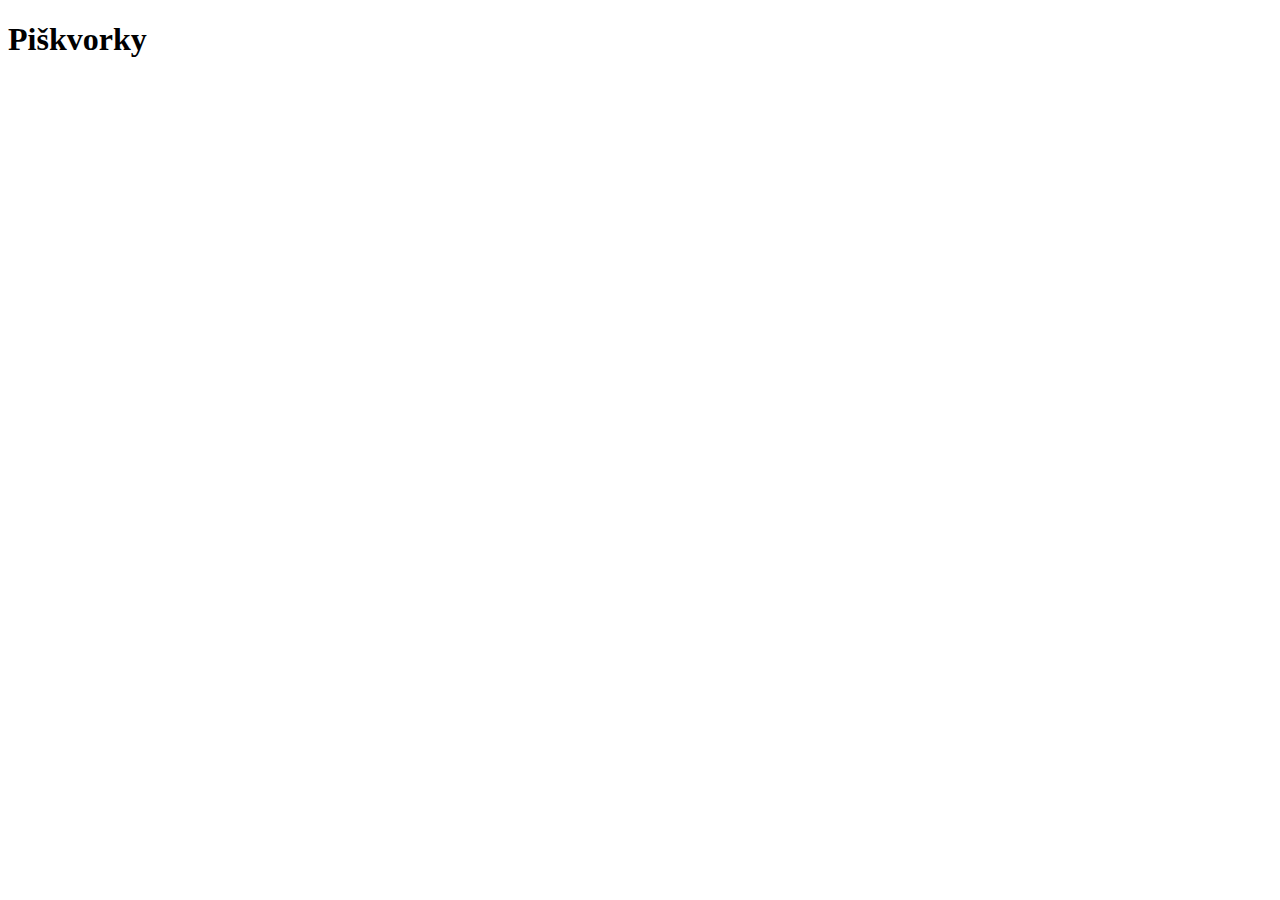
==== index.html @ 76d3016d "Základní html" ====
<!DOCTYPE html>
<html lang="en">
<head>
    <meta charset="UTF-8">
    <meta http-equiv="X-UA-Compatible" content="IE=edge">
    <meta name="viewport" content="width=device-width, initial-scale=1.0">
    <title>Document</title>
</head>
<body>
    <h1> Piškvorky </h1>
</body>
</html>
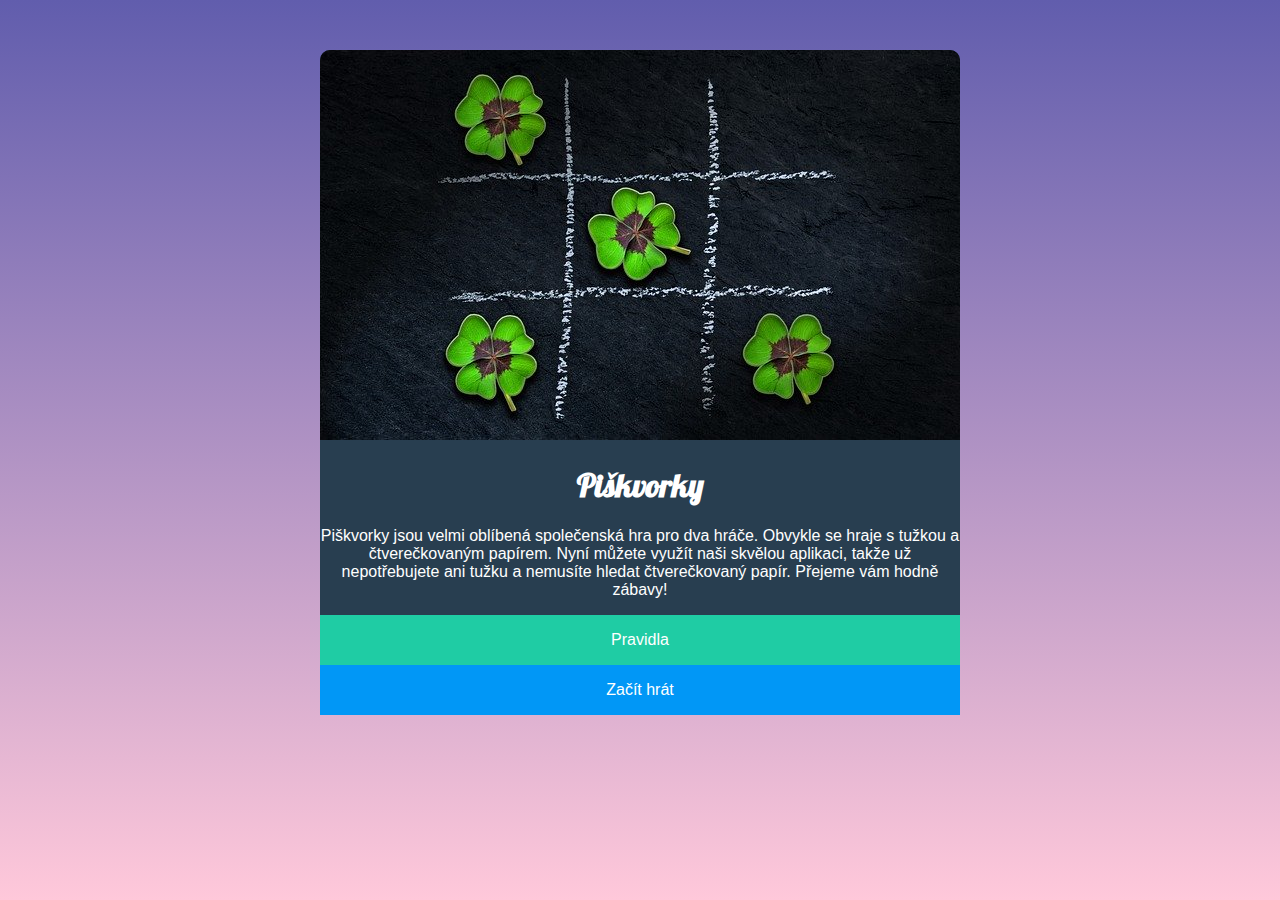
==== commit fa7a22de: "commit" ====
--- a/index.html
+++ b/index.html
@@ -5,8 +5,22 @@
     <meta http-equiv="X-UA-Compatible" content="IE=edge">
     <meta name="viewport" content="width=device-width, initial-scale=1.0">
     <title>Document</title>
+    <link rel="stylesheet" href="styly.css">
+    <style>
+        @import url('https://fonts.googleapis.com/css2?family=Lobster&display=swap');
+        </style>
 </head>
 <body>
-    <h1> Piškvorky </h1>
+    <div class= "MyClass">
+        <img src="uvodni.jpg">
+        <h1> Piškvorky </h1>
+        <p>Piškvorky jsou velmi oblíbená společenská hra pro dva hráče. Obvykle se hraje s tužkou a čtverečkovaným papírem. Nyní můžete využít naši skvělou aplikaci, takže už nepotřebujete ani tužku a nemusíte hledat čtverečkovaný papír. Přejeme vám hodně zábavy!</p>
+        <div class="menu-container">
+            <div class="button-container">
+            <a href="index.html" id="button1">Pravidla</a>
+            <a href="index.html" id="button2">Začít hrát</a>
+            </div>
+        </div>
+    </div>
 </body>
 </html>--- a/styly.css
+++ b/styly.css
@@ -0,0 +1,64 @@
+    html {
+    background: linear-gradient(#615dad, #ffc8da);
+    height: 100%;
+    }
+
+   img {
+    width: 100%;
+    height: 50%;
+    border-top-left-radius: 10px;
+    border-top-right-radius: 10px;
+    }
+   h1 {
+    color: #ffffff;
+    background-color: #283e50;
+    text-align: center;
+    font-family: Lobster;
+    font-size: 200%;
+   }
+   p {
+    background-color: #283e50;
+    color: #ffffff;
+    text-align: center;
+    font-family: Helvetica;
+    font-size: 100%;
+   }
+    #button1 {
+    background-color: #1fcca4;
+    color: #ffffff;
+    position: relative;
+    width: 100%;
+    display: inline-block;
+    font-family: Helvetica;
+    text-decoration: none;
+   }
+   #button1:hover {
+    background-color: #1cbb96;
+
+   }
+    #button2 {
+    background-color: #0197f6;
+    color: #ffffff;
+    width: 100%;
+    display: inline-block;
+    font-family: Helvetica;
+    text-decoration: none;
+
+    }
+    #button2:hover {
+        background-color: #0090e9;
+    }
+    body {
+    background-color: #283e50;
+    border-top-left-radius: 10px;
+    border-top-right-radius: 10px;
+    width: 50%;
+    margin: 50px auto;
+    }
+    .button-container {
+    width: 100%;
+    background: #283e50;
+    overflow-y: auto;
+    text-align: center;
+    line-height: 50px;
+    }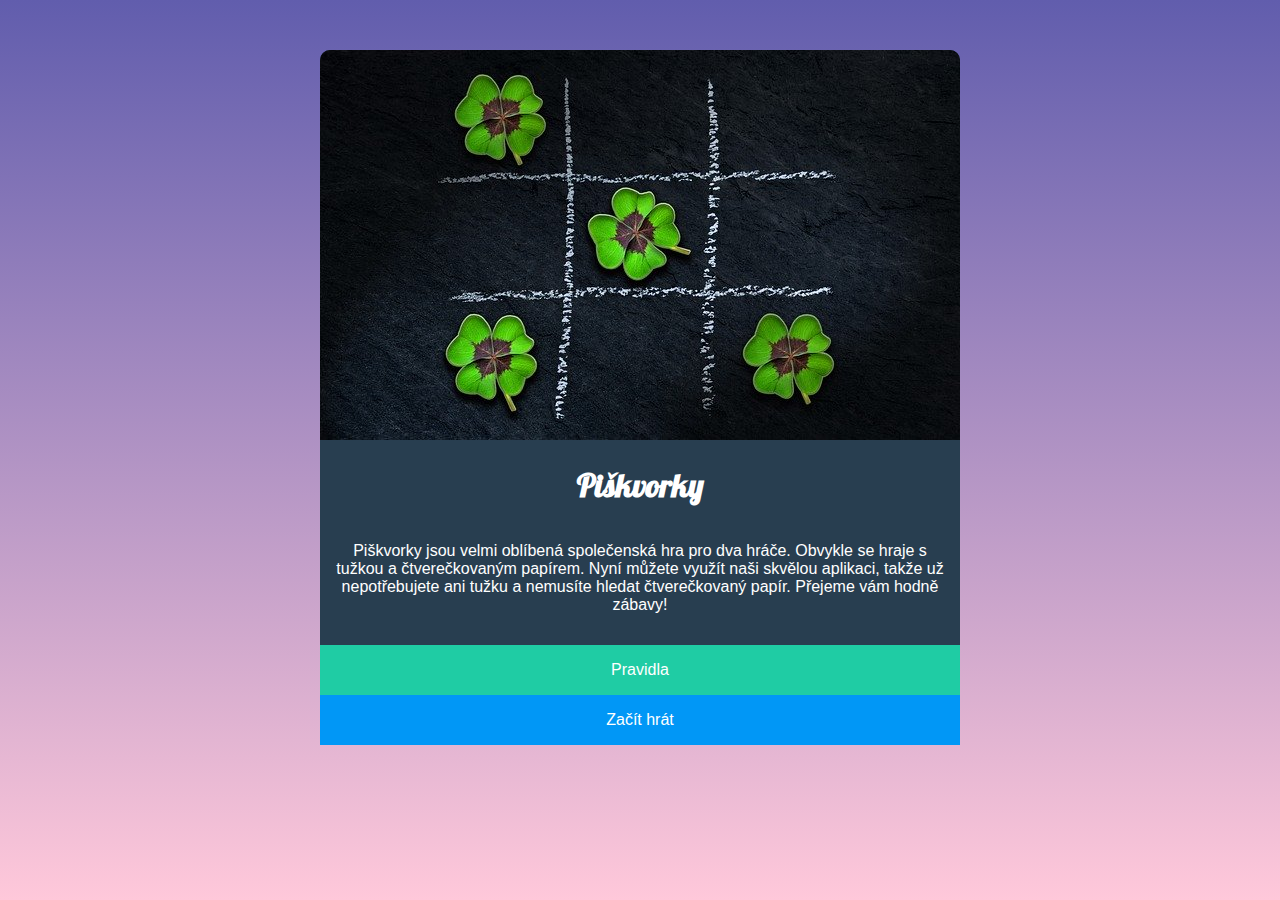
==== commit 81e2429e: "Přidání pravidel" ====
--- a/index.html
+++ b/index.html
@@ -17,7 +17,7 @@
         <p>Piškvorky jsou velmi oblíbená společenská hra pro dva hráče. Obvykle se hraje s tužkou a čtverečkovaným papírem. Nyní můžete využít naši skvělou aplikaci, takže už nepotřebujete ani tužku a nemusíte hledat čtverečkovaný papír. Přejeme vám hodně zábavy!</p>
         <div class="menu-container">
             <div class="button-container">
-            <a href="index.html" id="button1">Pravidla</a>
+            <a href="pravidla.html" id="button1">Pravidla</a>
             <a href="index.html" id="button2">Začít hrát</a>
             </div>
         </div>
--- a/styly.css
+++ b/styly.css
@@ -22,6 +22,7 @@
     text-align: center;
     font-family: Helvetica;
     font-size: 100%;
+    padding: 15px;
    }
     #button1 {
     background-color: #1fcca4;
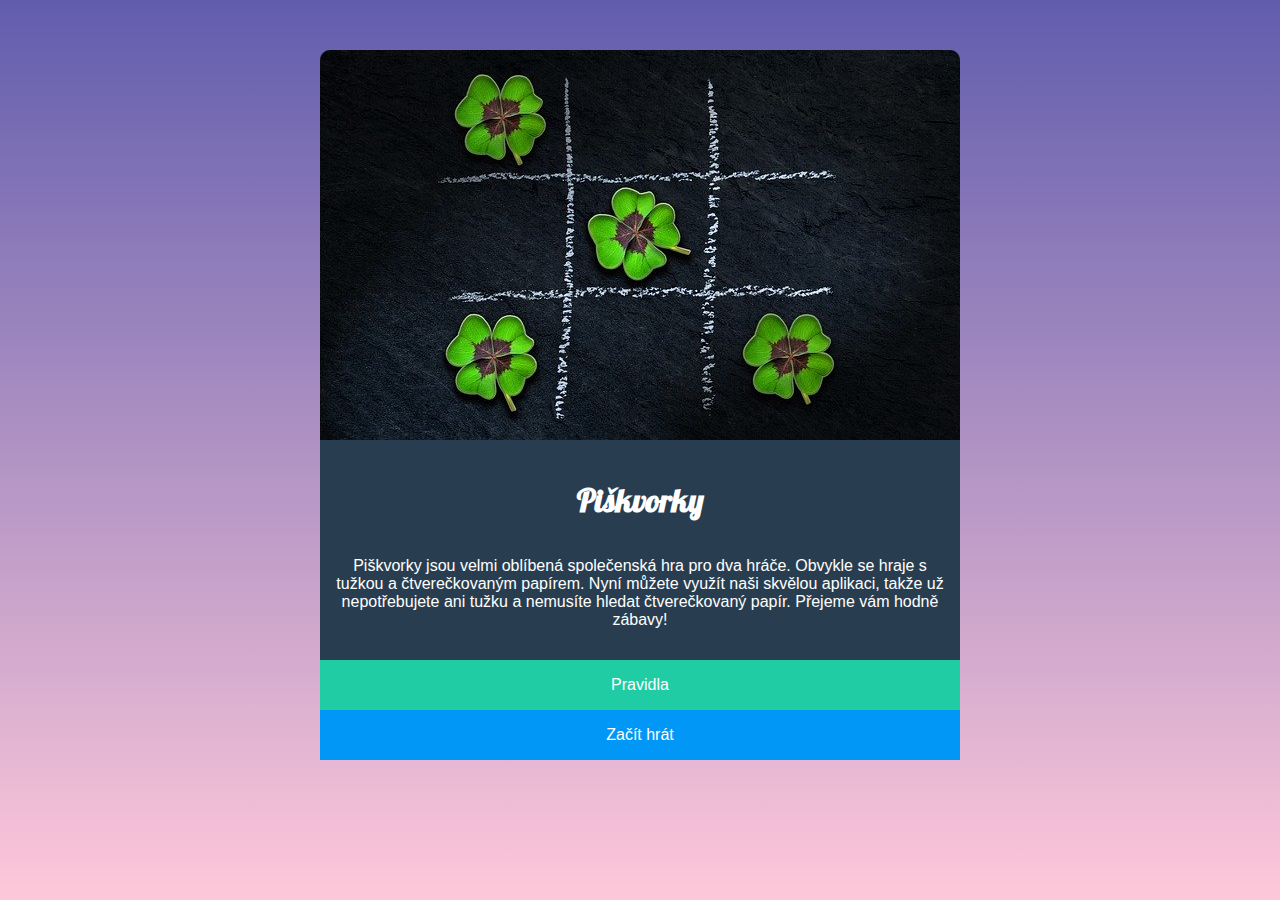
==== commit 82089d09: "Pokrok pravidla" ====
--- a/index.html
+++ b/index.html
@@ -1,6 +1,7 @@
 <!DOCTYPE html>
 <html lang="en">
 <head>
+    <meta name="viewport" content="width=device-width, initial-scale=1.0">
     <meta charset="UTF-8">
     <meta http-equiv="X-UA-Compatible" content="IE=edge">
     <meta name="viewport" content="width=device-width, initial-scale=1.0">
--- a/styly.css
+++ b/styly.css
@@ -15,6 +15,7 @@
     text-align: center;
     font-family: Lobster;
     font-size: 200%;
+    padding-top: 15px;
    }
    p {
     background-color: #283e50;
@@ -62,4 +63,35 @@
     overflow-y: auto;
     text-align: center;
     line-height: 50px;
-    }+    }
+    .Pravidla {
+    color: #ffffff;
+    padding: 15px;
+    max-width: 700px;
+    }
+    .Pravidla li {
+    margin-top: 10px;
+    margin-bottom: 10px;
+    }
+    .Pravidla p {
+    font-style: italic;
+    margin-top: -10px;
+    }
+    .Pravidla img {
+    }
+    .kolecko {
+    max-width: 20px;
+    max-height: 20px;
+    filter: invert();
+    }
+    .krizek {
+    max-width: 20px;
+    max-height: 20px;
+    filter: invert();
+    }
+    @media screen and (min-width: 1000px) {
+        .Pravidla img {
+            width: 50%;
+        
+        };
+      }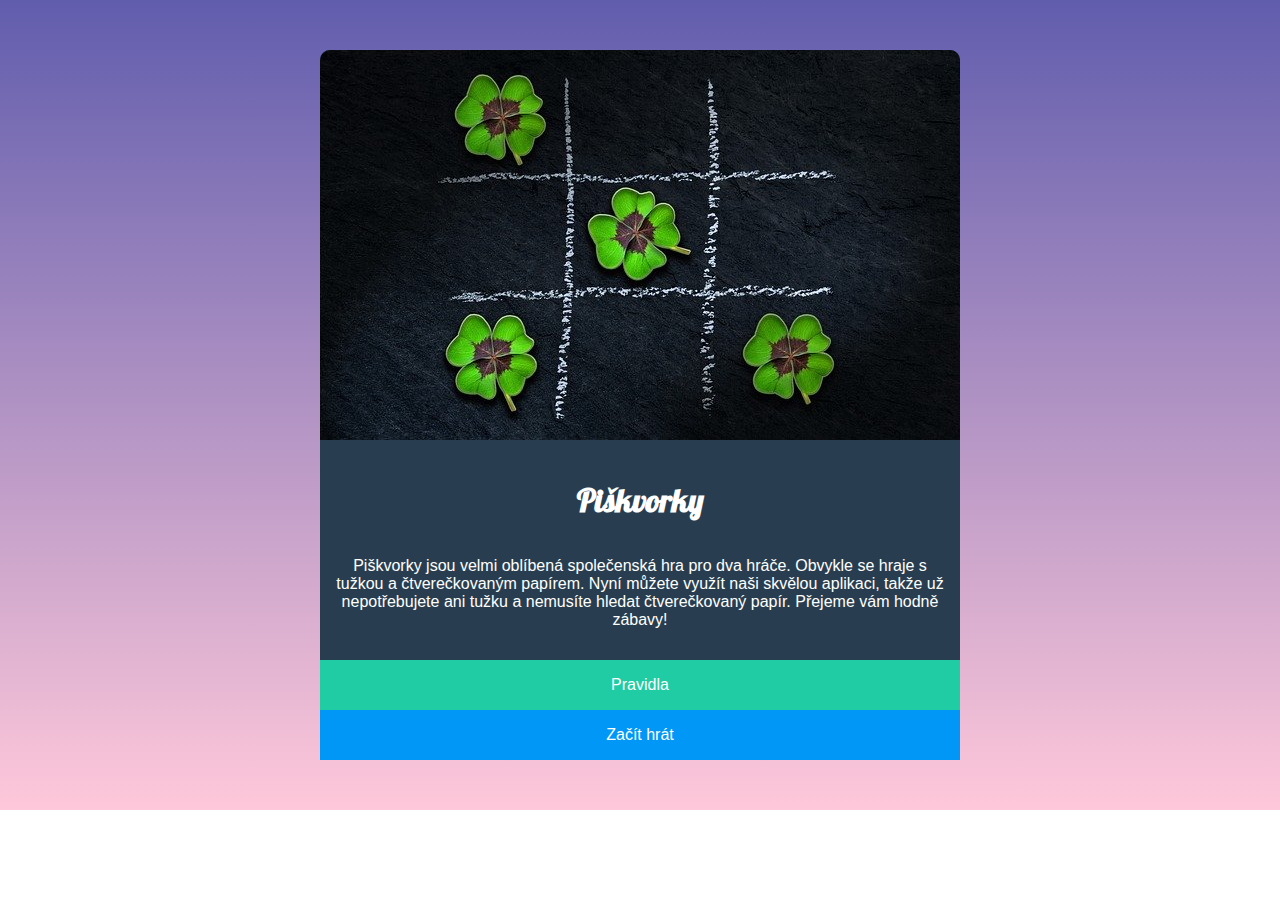
==== commit 9c53cd27: "commit Hotovo" ====
--- a/index.html
+++ b/index.html
@@ -1,7 +1,6 @@
 <!DOCTYPE html>
 <html lang="en">
 <head>
-    <meta name="viewport" content="width=device-width, initial-scale=1.0">
     <meta charset="UTF-8">
     <meta http-equiv="X-UA-Compatible" content="IE=edge">
     <meta name="viewport" content="width=device-width, initial-scale=1.0">
@@ -14,6 +13,7 @@
 <body>
     <div class= "MyClass">
         <img src="uvodni.jpg">
+    </div>
         <h1> Piškvorky </h1>
         <p>Piškvorky jsou velmi oblíbená společenská hra pro dva hráče. Obvykle se hraje s tužkou a čtverečkovaným papírem. Nyní můžete využít naši skvělou aplikaci, takže už nepotřebujete ani tužku a nemusíte hledat čtverečkovaný papír. Přejeme vám hodně zábavy!</p>
         <div class="menu-container">
@@ -22,6 +22,5 @@
             <a href="index.html" id="button2">Začít hrát</a>
             </div>
         </div>
-    </div>
 </body>
 </html>--- a/styly.css
+++ b/styly.css
@@ -1,13 +1,21 @@
     html {
     background: linear-gradient(#615dad, #ffc8da);
-    height: 100%;
+    height: auto;
+    background-position: center;
+    background-repeat: no-repeat;
+    -webkit-background-size: cover;
+    -moz-background-size: cover;
+    -o-background-size: cover;
+    background-size: cover;
+    margin:0;
+    padding:0;
     }
-
-   img {
+    .MyClass img {
     width: 100%;
     height: 50%;
     border-top-left-radius: 10px;
     border-top-right-radius: 10px;
+    text-align: center;
     }
    h1 {
     color: #ffffff;
@@ -16,6 +24,8 @@
     font-family: Lobster;
     font-size: 200%;
     padding-top: 15px;
+    border-top-left-radius: 10px;
+    border-top-right-radius: 10px;
    }
    p {
     background-color: #283e50;
@@ -56,6 +66,7 @@
     border-top-right-radius: 10px;
     width: 50%;
     margin: 50px auto;
+    max-width: 770px;
     }
     .button-container {
     width: 100%;
@@ -66,32 +77,89 @@
     }
     .Pravidla {
     color: #ffffff;
-    padding: 15px;
     max-width: 700px;
+    padding: 30px;
     }
     .Pravidla li {
     margin-top: 10px;
-    margin-bottom: 10px;
+    margin-bottom: 20px;
+    margin-left: 20px;
     }
     .Pravidla p {
     font-style: italic;
     margin-top: -10px;
     }
+    .Pravidla img .grid-container{
+    width: 50%;
+    display: block;
+    margin-left: auto;
+    margin-right: auto;
+    }
     .Pravidla img {
+    width: auto;
+
     }
     .kolecko {
-    max-width: 20px;
-    max-height: 20px;
+    max-width: 12px;
+    max-height: 12px;
     filter: invert();
     }
     .krizek {
-    max-width: 20px;
-    max-height: 20px;
+    max-width: 12px;
+    max-height: 12px;
     filter: invert();
     }
-    @media screen and (min-width: 1000px) {
+    @media screen and (min-width: 700px){
         .Pravidla img {
-            width: 50%;
-        
-        };
-      }+            width: 95%;
+        }
+        .grid-container {
+        display: grid;
+        grid-template-columns: fit-content(50%) fit-content(50%) 1fr;
+        text-align: center;
+        }
+        .item1 {
+            grid-column-start: 1;
+            grid-column-end: 1;
+            grid-row-start: 1;
+            grid-row-end: 1;
+        }
+        .item2 {
+            grid-column-start: 2;
+            grid-column-end: 2;
+            grid-row-start: 1;
+            grid-row-end: 1;
+        }
+        .item3 {
+            grid-column-start: 1;
+            grid-column-end: 1;
+            grid-row-start: 2;
+            grid-row-end: 2;
+        }
+        .item4 {
+            grid-column-start: 2;
+            grid-column-end: 2;
+            grid-row-start: 2;
+            grid-row-end: 2;
+        }
+        .item5 {
+            grid-column-start: 1;
+            grid-column-end: 1;
+            grid-row-start: 3;
+            grid-row-end: 3;
+        }
+        .item6 {
+            grid-column-start: 2;
+            grid-column-end: 2;
+            grid-row-start: 3;
+            grid-row-end: 3;
+        }
+    }
+    @media screen and (max-width: 699px){
+        .Pravidla .grid-container img {
+            width: 100%;
+            display: block;
+            margin-left: auto;
+            margin-right: auto;
+        }
+    }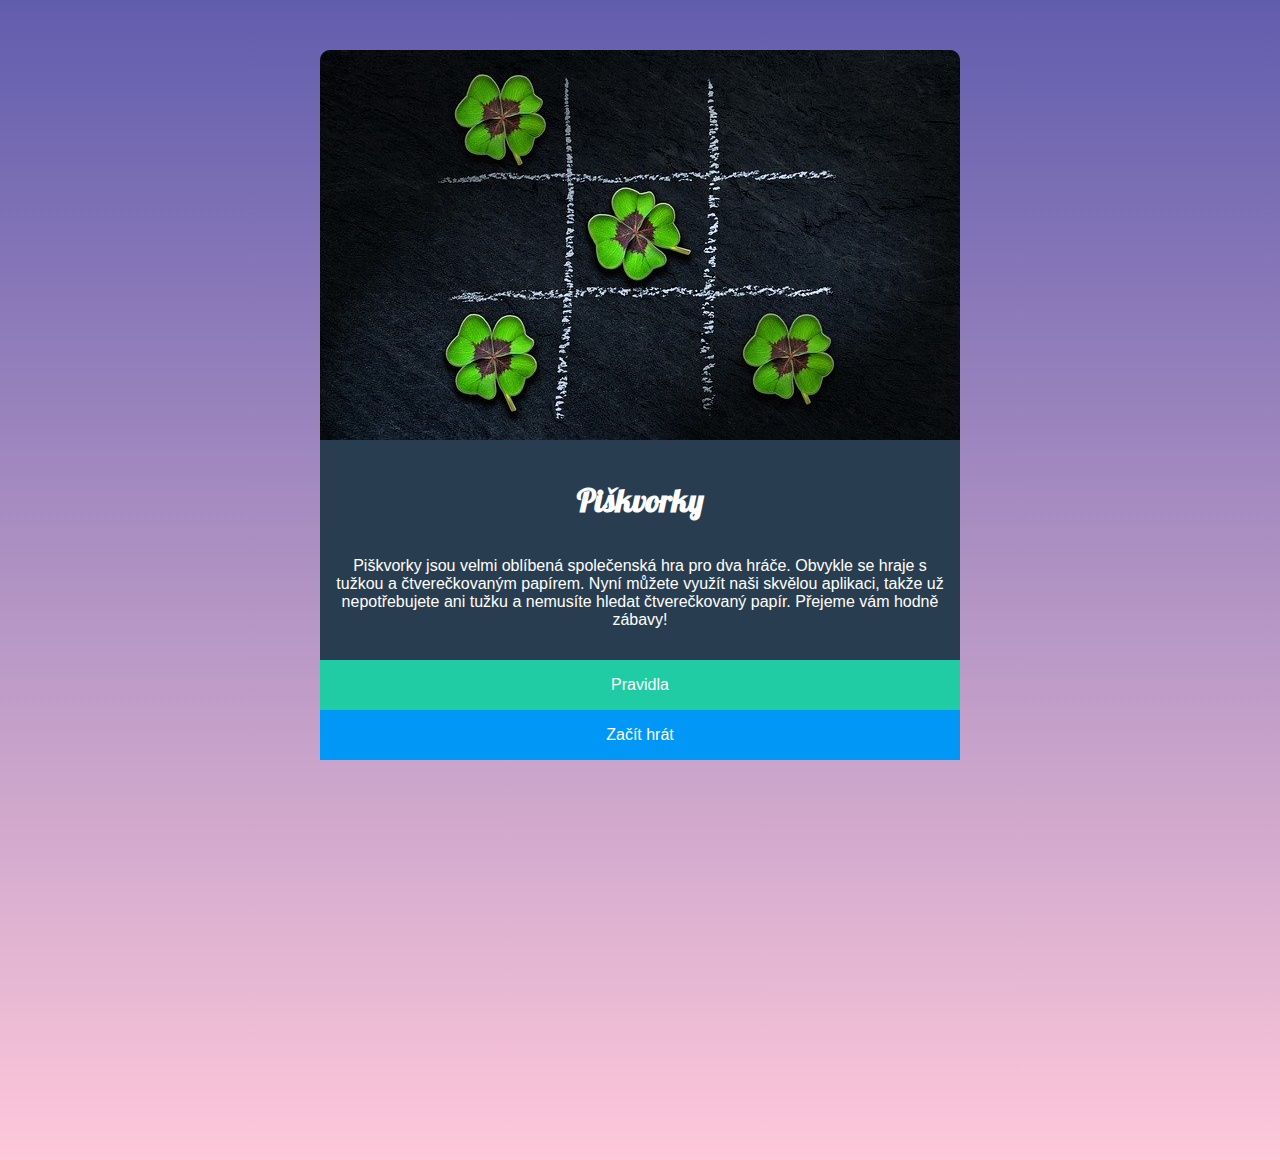
==== commit 77706025: "Hotovo2" ====
--- a/index.html
+++ b/index.html
@@ -22,5 +22,7 @@
             <a href="index.html" id="button2">Začít hrát</a>
             </div>
         </div>
+    <div class= "Mezera">
+    </div>
 </body>
 </html>--- a/styly.css
+++ b/styly.css
@@ -109,6 +109,9 @@
     max-height: 12px;
     filter: invert();
     }
+    .Mezera {
+    margin-bottom: 400px;
+    }
     @media screen and (min-width: 700px){
         .Pravidla img {
             width: 95%;
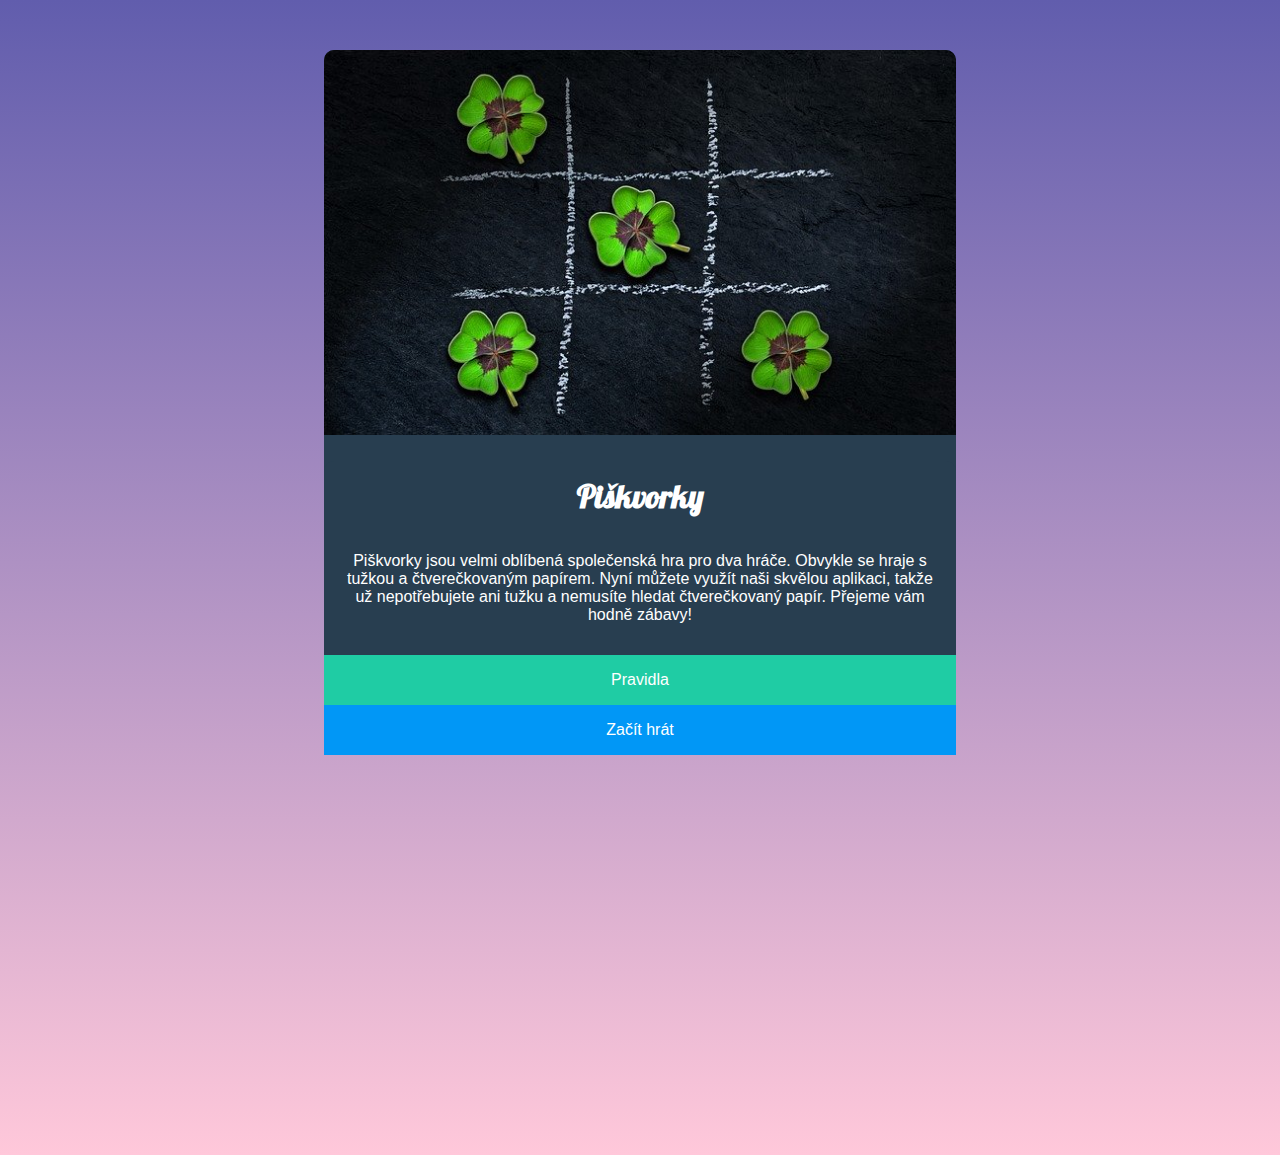
==== commit ee464a72: "Testik" ====
--- a/index.html
+++ b/index.html
@@ -11,18 +11,20 @@
         </style>
 </head>
 <body>
-    <div class= "MyClass">
-        <img src="uvodni.jpg">
-    </div>
-        <h1> Piškvorky </h1>
-        <p>Piškvorky jsou velmi oblíbená společenská hra pro dva hráče. Obvykle se hraje s tužkou a čtverečkovaným papírem. Nyní můžete využít naši skvělou aplikaci, takže už nepotřebujete ani tužku a nemusíte hledat čtverečkovaný papír. Přejeme vám hodně zábavy!</p>
-        <div class="menu-container">
-            <div class="button-container">
-            <a href="pravidla.html" id="button1">Pravidla</a>
-            <a href="index.html" id="button2">Začít hrát</a>
+    <div class="wrapper">
+        <div class= "MyClass">
+            <img src="uvodni.jpg">
+        </div>
+            <h1> Piškvorky </h1>
+            <p>Piškvorky jsou velmi oblíbená společenská hra pro dva hráče. Obvykle se hraje s tužkou a čtverečkovaným papírem. Nyní můžete využít naši skvělou aplikaci, takže už nepotřebujete ani tužku a nemusíte hledat čtverečkovaný papír. Přejeme vám hodně zábavy!</p>
+            <div class="menu-container">
+                <div class="button-container">
+                <a href="pravidla.html" id="button1">Pravidla</a>
+                <a href="hra.html" id="button2">Začít hrát</a>
+                </div>
             </div>
+        <div class= "Mezera">
         </div>
-    <div class= "Mezera">
     </div>
 </body>
 </html>--- a/styly.css
+++ b/styly.css
@@ -1,14 +1,10 @@
     html {
     background: linear-gradient(#615dad, #ffc8da);
-    height: auto;
     background-position: center;
     background-repeat: no-repeat;
     -webkit-background-size: cover;
     -moz-background-size: cover;
     -o-background-size: cover;
-    background-size: cover;
-    margin:0;
-    padding:0;
     }
     .MyClass img {
     width: 100%;
@@ -27,6 +23,12 @@
     border-top-left-radius: 10px;
     border-top-right-radius: 10px;
    }
+   .hra h1 {
+    color: #ffffff;
+    text-align: center;
+    font-family: Lobster;
+    background-color: transparent;
+   }
    p {
     background-color: #283e50;
     color: #ffffff;
@@ -35,6 +37,19 @@
     font-size: 100%;
     padding: 15px;
    }
+   .hra p {
+    color: #ffffff;
+    text-align: left;
+    font-family: Helvetica;
+    font-size: 100%;
+    padding: 15px;
+    background-color: transparent;
+    text-transform: uppercase;
+    display: inline;
+    float: left;
+    padding: 5px;
+    font-size: 3vh;
+   }
     #button1 {
     background-color: #1fcca4;
     color: #ffffff;
@@ -58,9 +73,9 @@
 
     }
     #button2:hover {
-        background-color: #0090e9;
-    }
-    body {
+    background-color: #0090e9;
+    }
+    .wrapper {
     background-color: #283e50;
     border-top-left-radius: 10px;
     border-top-right-radius: 10px;
@@ -68,12 +83,38 @@
     margin: 50px auto;
     max-width: 770px;
     }
+    .wrapper1 {
+    width: 50%;
+    margin: 50px auto;
+    max-width: 770px;
+    }
     .button-container {
     width: 100%;
     background: #283e50;
     overflow-y: auto;
     text-align: center;
     line-height: 50px;
+    }
+    .button3 {
+        background-color: #1fcca4;
+        color: transparent;
+        text-decoration: none;
+        text-align: center;
+        float: right;
+        border-radius: 5px;
+        padding: 5px;
+        margin-top: 2.5em;
+    }
+    .button4 {
+        background-color: #0197f6;
+        color: transparent;
+        text-decoration: none;
+        float: right;
+        border-radius: 5px;
+        margin-left: 5px;
+        padding: 5px;
+        margin-top: 2.5em;
+        margin-right: 8.7vw;
     }
     .Pravidla {
     color: #ffffff;
@@ -104,6 +145,11 @@
     max-height: 12px;
     filter: invert();
     }
+    .kolecko1 {
+    filter: invert();
+    height: 1em;
+    width: auto;
+    }
     .krizek {
     max-width: 12px;
     max-height: 12px;
@@ -111,6 +157,43 @@
     }
     .Mezera {
     margin-bottom: 400px;
+    }
+    .mrizka {
+    margin-top: 20px;
+    width: 40vw;
+    display: grid;
+    grid-template-columns: repeat(10, 4vw);
+    grid-template-rows: repeat(10, 4vw);
+    -webkit-box-shadow: 0 0 10px #000;
+        box-shadow: 0 0 10px #000;
+    }
+    .pokus {
+        box-sizing: border-box;
+    }
+    button {
+        border: 1px solid;
+    }
+    .mrizka button{
+        background-color: transparent;
+        box-sizing: border-box;
+        height: 100%;
+        width: 100%;
+        border: 1px solid;
+    }
+    .mrizka button:hover {
+        background-color: #ffc8da;
+        filter: brightness(95%);
+    }
+    .hra .kolecko1 {
+        vertical-align: text-top;
+    }
+    #hraje {
+        margin-top: 1.7em;
+    }
+    .hra #hraje .kolecko1 {
+    filter: invert();
+    height: 2em;
+    width: auto;
     }
     @media screen and (min-width: 700px){
         .Pravidla img {
@@ -165,4 +248,26 @@
             margin-left: auto;
             margin-right: auto;
         }
-    }+    }
+    @media screen and (max-width: 699px){
+        .wrapper1 {
+            width: 60vw;
+        }
+        .mrizka {
+            display: grid;
+            margin-left: auto;
+            margin-right: auto;
+            width: 60vw;
+            display: grid;
+            grid-template-columns: repeat(10, 6vw);
+            grid-template-rows: repeat(10, 6vw);
+        }
+        .mrizka .zona {
+        }
+        .pokus {
+        }
+        .hra p {
+            margin-top: 1.7em;
+
+        }
+        }